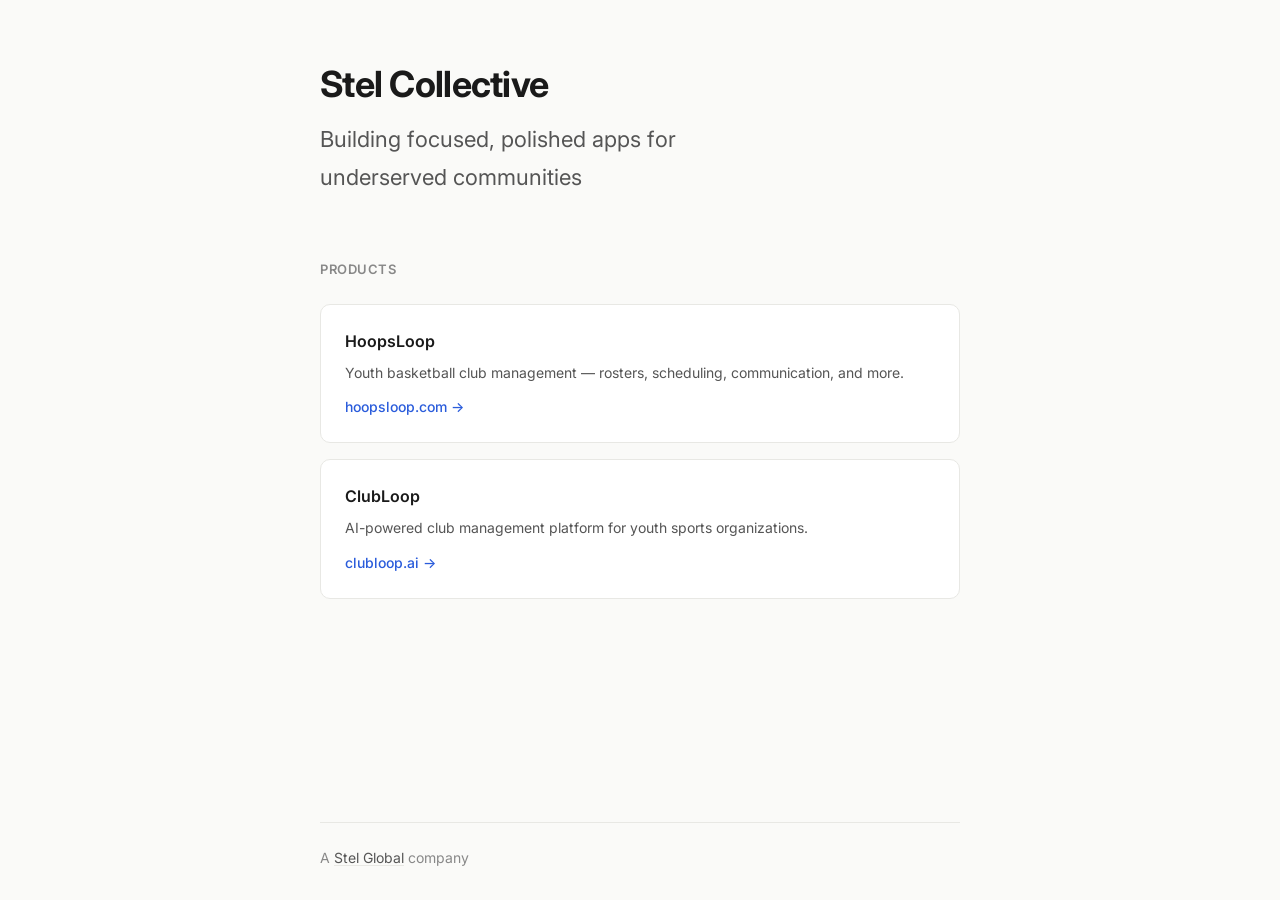
==== stelcollective/index.html @ ad39bbb1 "Initial commit: static landing pages for ClubLoop and Stel Collective Two HTML+CSS landing pages wit" ====
<!DOCTYPE html>
<html lang="en">
<head>
  <meta charset="UTF-8">
  <meta name="viewport" content="width=device-width, initial-scale=1.0">
  <title>Stel Collective — Focused apps for underserved communities</title>
  <meta name="description" content="Stel Collective builds focused, polished apps for underserved communities. Makers of HoopsLoop and ClubLoop.">
  <link rel="preconnect" href="https://fonts.googleapis.com">
  <link rel="preconnect" href="https://fonts.gstatic.com" crossorigin>
  <link href="https://fonts.googleapis.com/css2?family=Inter:wght@400;500;600;700&display=swap" rel="stylesheet">
  <link rel="stylesheet" href="../_shared/reset.css">
  <link rel="stylesheet" href="../_shared/styles.css">
</head>
<body>
  <main class="page">
    <div class="page-inner">
      <h1 class="wordmark">Stel Collective</h1>
      <p class="tagline">Building focused, polished apps for underserved communities</p>

      <section class="section">
        <p class="section-label">Products</p>
        <a class="card" href="https://hoopsloop.com">
          <h2 class="card-name">HoopsLoop</h2>
          <p class="card-desc">Youth basketball club management — rosters, scheduling, communication, and more.</p>
          <span class="card-link">hoopsloop.com &rarr;</span>
        </a>
        <a class="card" href="https://clubloop.ai">
          <h2 class="card-name">ClubLoop</h2>
          <p class="card-desc">AI-powered club management platform for youth sports organizations.</p>
          <span class="card-link">clubloop.ai &rarr;</span>
        </a>
      </section>
    </div>

    <footer class="footer">
      A <a href="https://stelglobal.com">Stel Global</a> company
    </footer>
  </main>
</body>
</html>
---- _shared/styles.css ----
/* ─── Design Tokens ─── */

:root {
  /* Colors */
  --color-bg:       #FAFAF8;
  --color-surface:  #FFFFFF;
  --color-text:     #1A1A1A;
  --color-text-mid: #555555;
  --color-text-dim: #888888;
  --color-accent:   #2A5CDB;
  --color-border:   #E8E8E4;

  /* Typography */
  --font-family: 'Inter', system-ui, -apple-system, sans-serif;
  --font-size-xs:   0.8125rem;  /* 13px */
  --font-size-sm:   0.875rem;   /* 14px */
  --font-size-base: 1rem;       /* 16px */
  --font-size-md:   1.125rem;   /* 18px */
  --font-size-lg:   1.375rem;   /* 22px */
  --font-size-xl:   1.75rem;    /* 28px */
  --font-size-2xl:  2.25rem;    /* 36px */
  --font-size-3xl:  3rem;       /* 48px */

  --font-weight-normal: 400;
  --font-weight-medium: 500;
  --font-weight-semibold: 600;
  --font-weight-bold: 700;

  --line-height-tight: 1.15;
  --line-height-normal: 1.5;
  --line-height-relaxed: 1.7;

  --letter-spacing-tight: -0.02em;
  --letter-spacing-normal: 0;
  --letter-spacing-wide: 0.04em;

  /* Spacing */
  --space-xs:  0.5rem;    /* 8px */
  --space-sm:  0.75rem;   /* 12px */
  --space-md:  1rem;      /* 16px */
  --space-lg:  1.5rem;    /* 24px */
  --space-xl:  2rem;      /* 32px */
  --space-2xl: 3rem;      /* 48px */
  --space-3xl: 4rem;      /* 64px */
  --space-4xl: 6rem;      /* 96px */

  /* Layout */
  --max-width: 640px;
  --radius: 10px;
}


/* ─── Base ─── */

body {
  font-family: var(--font-family);
  font-size: var(--font-size-base);
  font-weight: var(--font-weight-normal);
  line-height: var(--line-height-normal);
  color: var(--color-text);
  background-color: var(--color-bg);
}


/* ─── Shared Layout ─── */

.page {
  display: flex;
  flex-direction: column;
  align-items: center;
  min-height: 100dvh;
  padding: var(--space-3xl) var(--space-lg) var(--space-xl);
}

.page-inner {
  width: 100%;
  max-width: var(--max-width);
  flex: 1;
}


/* ─── Wordmark ─── */

.wordmark {
  font-size: var(--font-size-xl);
  font-weight: var(--font-weight-bold);
  letter-spacing: var(--letter-spacing-tight);
  line-height: var(--line-height-tight);
}

@media (min-width: 640px) {
  .wordmark {
    font-size: var(--font-size-2xl);
  }
}


/* ─── Tagline ─── */

.tagline {
  margin-top: var(--space-md);
  font-size: var(--font-size-md);
  color: var(--color-text-mid);
  line-height: var(--line-height-relaxed);
  max-width: 480px;
}

@media (min-width: 640px) {
  .tagline {
    font-size: var(--font-size-lg);
  }
}


/* ─── Section ─── */

.section {
  margin-top: var(--space-3xl);
}

.section-label {
  font-size: var(--font-size-xs);
  font-weight: var(--font-weight-semibold);
  letter-spacing: var(--letter-spacing-wide);
  text-transform: uppercase;
  color: var(--color-text-dim);
  margin-bottom: var(--space-lg);
}


/* ─── Cards ─── */

.card {
  display: block;
  background: var(--color-surface);
  border: 1px solid var(--color-border);
  border-radius: var(--radius);
  padding: var(--space-lg);
  transition: border-color 0.15s ease;
}

.card:hover {
  border-color: var(--color-text-dim);
}

.card + .card {
  margin-top: var(--space-md);
}

.card-name {
  font-size: var(--font-size-base);
  font-weight: var(--font-weight-semibold);
}

.card-desc {
  margin-top: var(--space-xs);
  font-size: var(--font-size-sm);
  color: var(--color-text-mid);
  line-height: var(--line-height-relaxed);
}

.card-link {
  display: inline-block;
  margin-top: var(--space-sm);
  font-size: var(--font-size-sm);
  font-weight: var(--font-weight-medium);
  color: var(--color-accent);
}


/* ─── Footer ─── */

.footer {
  width: 100%;
  max-width: var(--max-width);
  margin-top: var(--space-4xl);
  padding-top: var(--space-lg);
  border-top: 1px solid var(--color-border);
  font-size: var(--font-size-sm);
  color: var(--color-text-dim);
}

.footer a {
  color: var(--color-text-mid);
  text-decoration: underline;
  text-decoration-color: var(--color-border);
  text-underline-offset: 2px;
  transition: text-decoration-color 0.15s ease;
}

.footer a:hover {
  text-decoration-color: var(--color-text-mid);
}
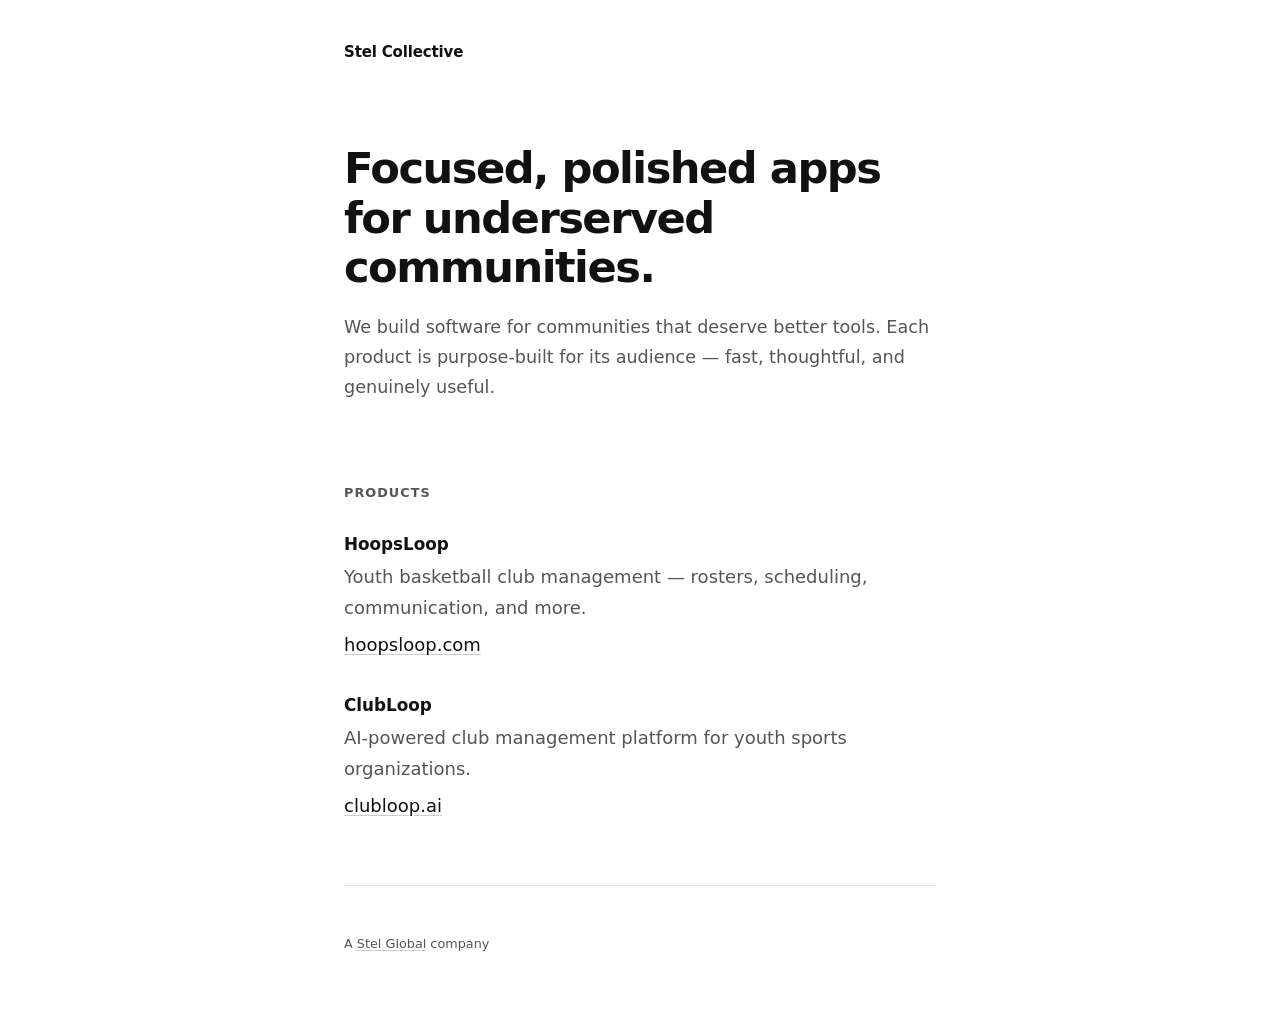
==== commit 91d69d2a: "Restyle pages to match stelglobal.com, inline CSS, link to dev.hoopsloop.com Switched to system font" ====
--- a/stelcollective/index.html
+++ b/stelcollective/index.html
@@ -5,32 +5,170 @@
   <meta name="viewport" content="width=device-width, initial-scale=1.0">
   <title>Stel Collective — Focused apps for underserved communities</title>
   <meta name="description" content="Stel Collective builds focused, polished apps for underserved communities. Makers of HoopsLoop and ClubLoop.">
-  <link rel="preconnect" href="https://fonts.googleapis.com">
-  <link rel="preconnect" href="https://fonts.gstatic.com" crossorigin>
-  <link href="https://fonts.googleapis.com/css2?family=Inter:wght@400;500;600;700&display=swap" rel="stylesheet">
-  <link rel="stylesheet" href="../_shared/reset.css">
-  <link rel="stylesheet" href="../_shared/styles.css">
+  <style>
+*,
+*::before,
+*::after {
+  box-sizing: border-box;
+  margin: 0;
+  padding: 0;
+}
+
+html {
+  -webkit-text-size-adjust: 100%;
+  -moz-text-size-adjust: 100%;
+  text-size-adjust: 100%;
+}
+
+body {
+  min-height: 100dvh;
+  -webkit-font-smoothing: antialiased;
+  -moz-osx-font-smoothing: grayscale;
+  font-family: -apple-system, "system-ui", "Segoe UI", Roboto, Helvetica, Arial, sans-serif;
+  font-size: 1.125rem;
+  font-weight: 400;
+  line-height: 1.6;
+  color: #111;
+  background-color: #fff;
+}
+
+a {
+  color: inherit;
+}
+
+h1, h2, h3, h4, h5, h6 {
+  font: inherit;
+}
+
+.page {
+  max-width: 640px;
+  margin: 0 auto;
+  padding: 2.5rem 1.5rem 4rem;
+}
+
+.wordmark {
+  font-size: 0.9375rem;
+  font-weight: 600;
+  letter-spacing: -0.01em;
+}
+
+.hero {
+  margin-top: 5rem;
+}
+
+.hero-title {
+  font-size: 2rem;
+  font-weight: 700;
+  letter-spacing: -0.035em;
+  line-height: 1.15;
+}
+
+@media (min-width: 640px) {
+  .hero-title {
+    font-size: 2.7rem;
+  }
+}
+
+.hero-desc {
+  margin-top: 1.25rem;
+  font-size: 1.1rem;
+  line-height: 1.7;
+  color: #555;
+}
+
+.section {
+  margin-top: 5rem;
+}
+
+.section-label {
+  font-size: 0.8rem;
+  font-weight: 600;
+  letter-spacing: 0.08em;
+  text-transform: uppercase;
+  color: #555;
+  margin-bottom: 1.75rem;
+}
+
+.item {
+  margin-bottom: 2rem;
+}
+
+.item-name {
+  font-size: 1.05rem;
+  font-weight: 600;
+  color: #111;
+}
+
+.item-desc {
+  margin-top: 0.25rem;
+  color: #555;
+  line-height: 1.7;
+}
+
+.item-link {
+  display: inline-block;
+  margin-top: 0.5rem;
+  font-weight: 500;
+  color: #111;
+  text-decoration: underline;
+  text-decoration-color: #ccc;
+  text-underline-offset: 3px;
+  transition: text-decoration-color 0.15s ease;
+}
+
+.item-link:hover {
+  text-decoration-color: #111;
+}
+
+.divider {
+  border: none;
+  border-top: 1px solid #e5e5e5;
+  margin: 4rem 0 0;
+}
+
+.footer {
+  margin-top: 3rem;
+  font-size: 0.8rem;
+  color: #555;
+}
+
+.footer a {
+  color: #555;
+  text-decoration: underline;
+  text-decoration-color: #ccc;
+  text-underline-offset: 2px;
+  transition: text-decoration-color 0.15s ease;
+}
+
+.footer a:hover {
+  text-decoration-color: #555;
+}
+  </style>
 </head>
 <body>
   <main class="page">
-    <div class="page-inner">
-      <h1 class="wordmark">Stel Collective</h1>
-      <p class="tagline">Building focused, polished apps for underserved communities</p>
+    <p class="wordmark">Stel Collective</p>
 
-      <section class="section">
-        <p class="section-label">Products</p>
-        <a class="card" href="https://hoopsloop.com">
-          <h2 class="card-name">HoopsLoop</h2>
-          <p class="card-desc">Youth basketball club management — rosters, scheduling, communication, and more.</p>
-          <span class="card-link">hoopsloop.com &rarr;</span>
-        </a>
-        <a class="card" href="https://clubloop.ai">
-          <h2 class="card-name">ClubLoop</h2>
-          <p class="card-desc">AI-powered club management platform for youth sports organizations.</p>
-          <span class="card-link">clubloop.ai &rarr;</span>
-        </a>
-      </section>
+    <div class="hero">
+      <h1 class="hero-title">Focused, polished apps for underserved communities.</h1>
+      <p class="hero-desc">We build software for communities that deserve better tools. Each product is purpose-built for its audience — fast, thoughtful, and genuinely useful.</p>
     </div>
+
+    <section class="section">
+      <h2 class="section-label">Products</h2>
+      <div class="item">
+        <p class="item-name">HoopsLoop</p>
+        <p class="item-desc">Youth basketball club management — rosters, scheduling, communication, and more.</p>
+        <a class="item-link" href="https://dev.hoopsloop.com">hoopsloop.com</a>
+      </div>
+      <div class="item">
+        <p class="item-name">ClubLoop</p>
+        <p class="item-desc">AI-powered club management platform for youth sports organizations.</p>
+        <a class="item-link" href="https://clubloop.ai">clubloop.ai</a>
+      </div>
+    </section>
+
+    <hr class="divider">
 
     <footer class="footer">
       A <a href="https://stelglobal.com">Stel Global</a> company
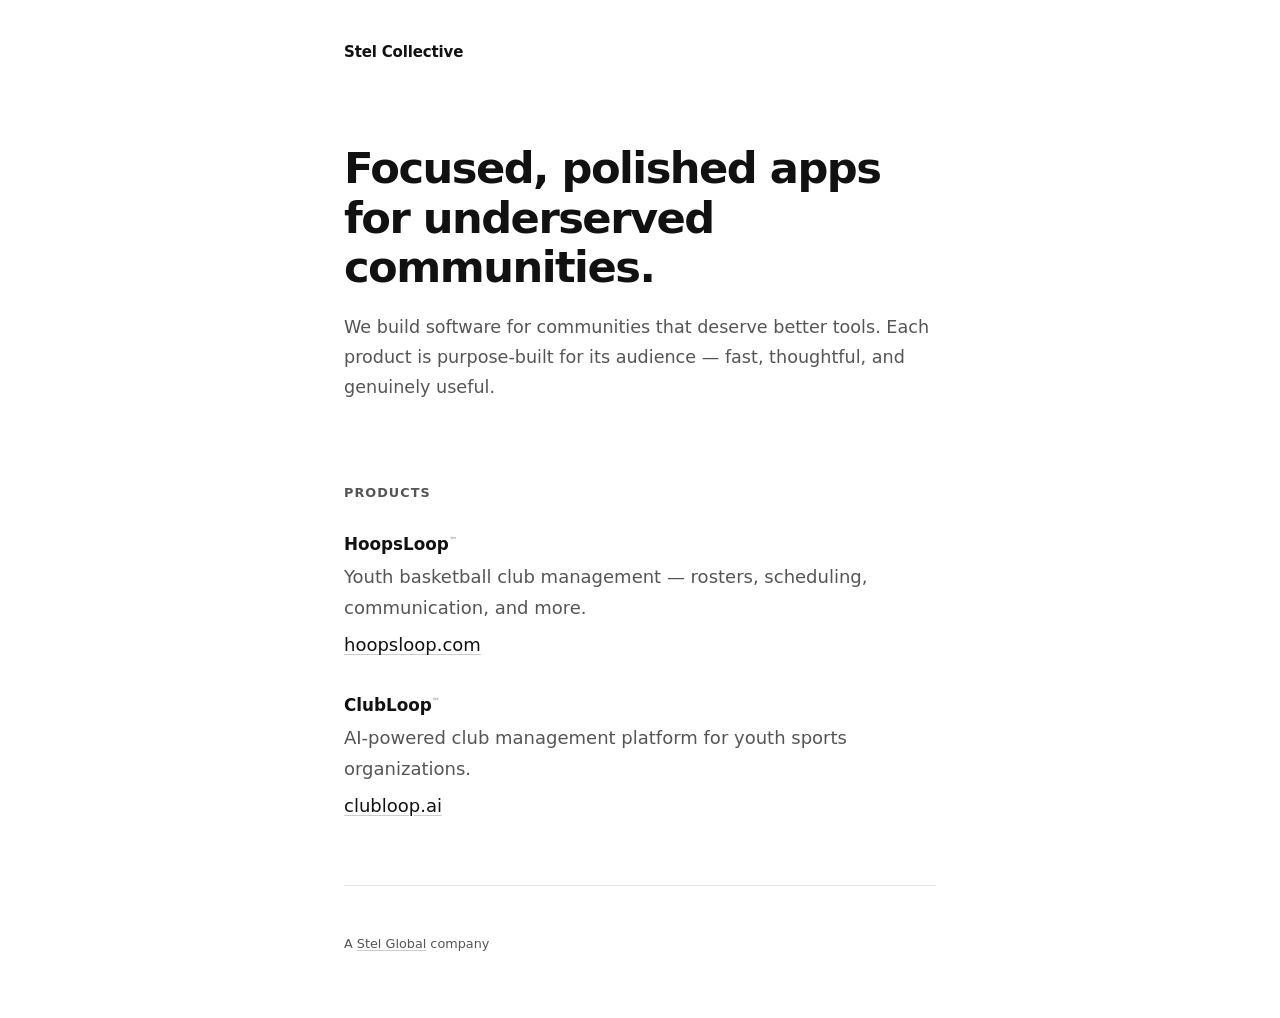
==== commit 406db01f: "Add TM marks to ClubLoop and HoopsLoop wordmarks Co-Authored-By: Claude Opus 4.6 (1M context) <norep" ====
--- a/stelcollective/index.html
+++ b/stelcollective/index.html
@@ -50,6 +50,13 @@
   font-size: 0.9375rem;
   font-weight: 600;
   letter-spacing: -0.01em;
+}
+
+sup {
+  font-size: 0.5em;
+  font-weight: 400;
+  vertical-align: super;
+  color: #888;
 }
 
 .hero {
@@ -157,12 +164,12 @@
     <section class="section">
       <h2 class="section-label">Products</h2>
       <div class="item">
-        <p class="item-name">HoopsLoop</p>
+        <p class="item-name">HoopsLoop<sup>&trade;</sup></p>
         <p class="item-desc">Youth basketball club management — rosters, scheduling, communication, and more.</p>
         <a class="item-link" href="https://dev.hoopsloop.com">hoopsloop.com</a>
       </div>
       <div class="item">
-        <p class="item-name">ClubLoop</p>
+        <p class="item-name">ClubLoop<sup>&trade;</sup></p>
         <p class="item-desc">AI-powered club management platform for youth sports organizations.</p>
         <a class="item-link" href="https://clubloop.ai">clubloop.ai</a>
       </div>
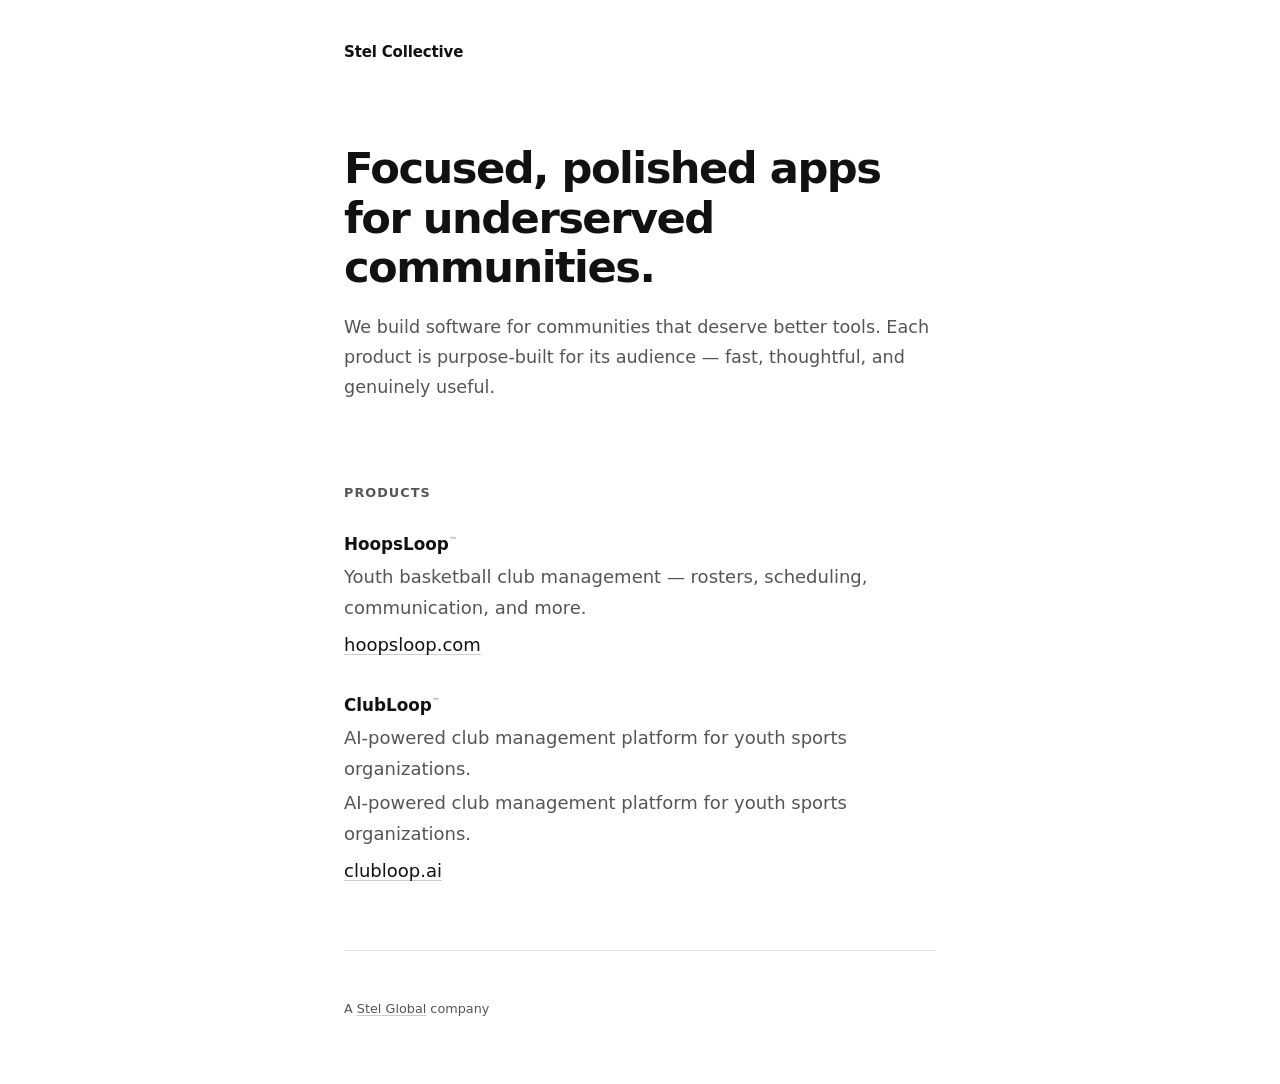
==== commit e8974d7e: "Move TM marks from wordmarks to first body copy mentions Co-Authored-By: Claude Opus 4.6 (1M context" ====
--- a/stelcollective/index.html
+++ b/stelcollective/index.html
@@ -171,6 +171,7 @@
       <div class="item">
         <p class="item-name">ClubLoop<sup>&trade;</sup></p>
         <p class="item-desc">AI-powered club management platform for youth sports organizations.</p>
+        <p class="item-desc">AI-powered club management platform for youth sports organizations.</p>
         <a class="item-link" href="https://clubloop.ai">clubloop.ai</a>
       </div>
     </section>
